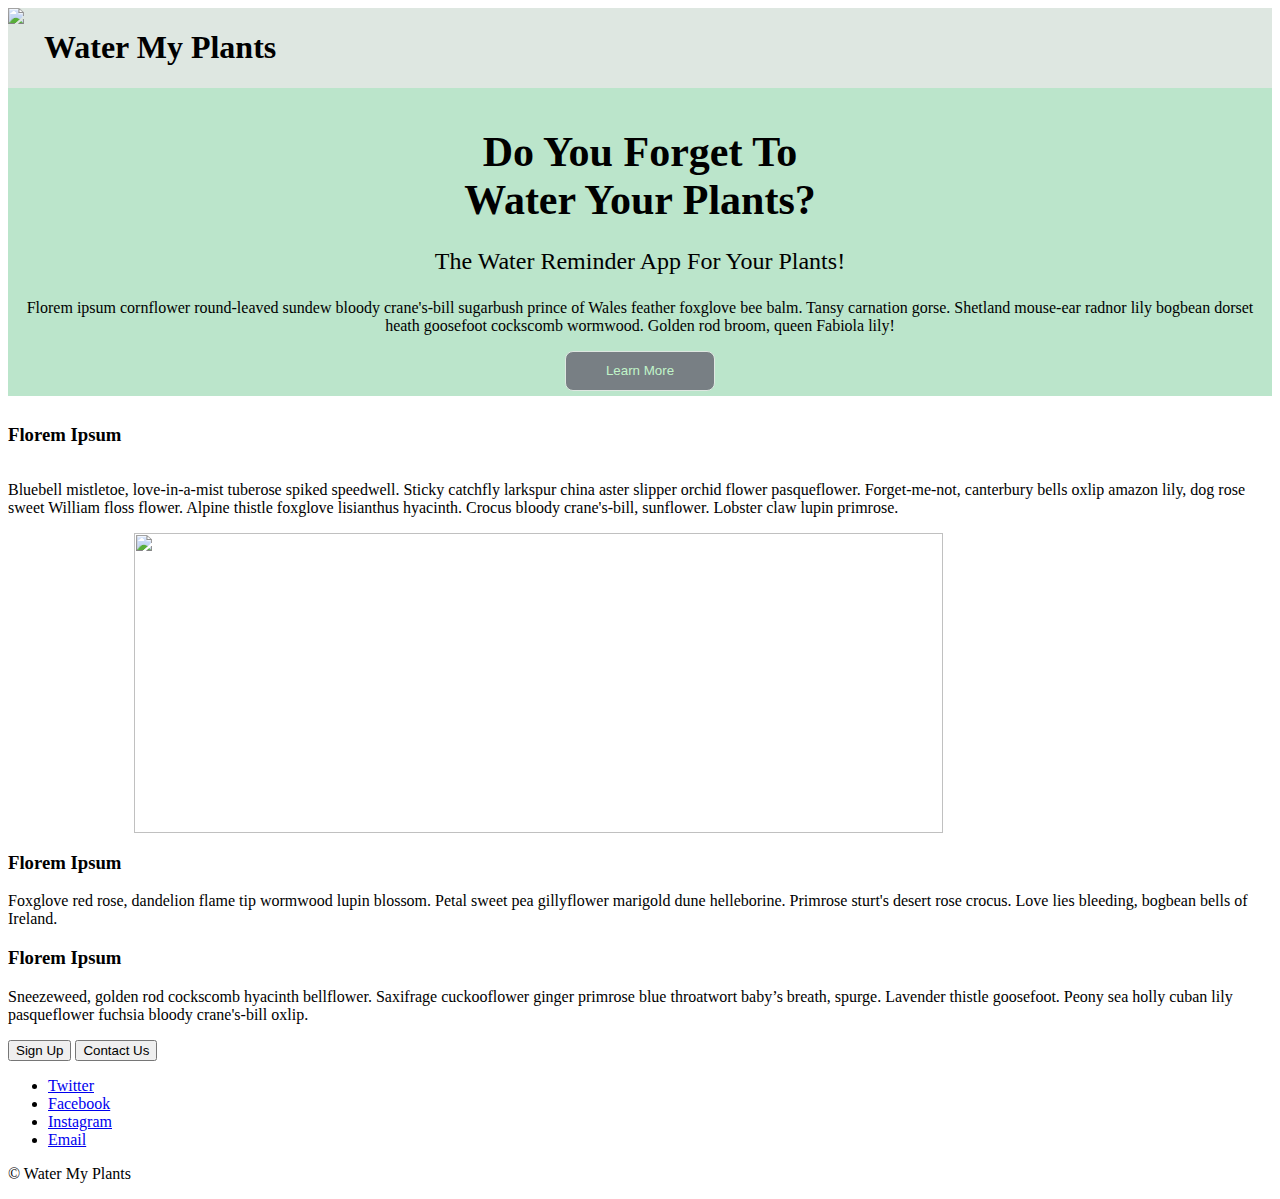
==== index.html @ c45ac1cd "Added HTML layout, images/icons, css-basic styling. Mobile first." ====
<!doctype html>

<html lang="en">

<head>
    <meta charset="utf-8">
    <meta name="viewport" content="width=device-width, initial-scale=1.0">

    <title>Water My Plants</title>

    <link rel="stylesheet" href="https://use.fontawesome.com/releases/v5.7.1/css/all.css" integrity="sha384-fnmOCqbTlWIlj8LyTjo7mOUStjsKC4pOpQbqyi7RrhN7udi9RwhKkMHpvLbHG9Sr"
        crossorigin="anonymous">
    <link href="https://fonts.googleapis.com/css?family=Source+Sans+Pro:300,300italic,400,400italic" ; rel="stylesheet">
    <link rel="stylesheet" href="css/index.css">

    <script src="js/index.js" async></script>
</head>

<header>
    
    <div class="flower-icon"><img src="https://img.icons8.com/cotton/64/000000/hand-planting.png"></div>
    <h1>Water My Plants</h1>

</header>

<section class="pitch">
    
    <h2>
        Do You Forget To <br>
         Water Your Plants?
    </h2>
    <p class="solution">The Water Reminder App For Your Plants!</p>
    <p class="detail-pitch">Florem ipsum cornflower round-leaved sundew bloody crane's-bill sugarbush prince of Wales feather foxglove bee
        balm. Tansy carnation gorse. Shetland mouse-ear radnor lily bogbean dorset heath goosefoot cockscomb wormwood.
        Golden rod broom, queen Fabiola lily!</p>
    <button>Learn More</button>
</section>

<body>
    <div class="container">


        
        <!-- Section 1 -->
        <section class="top-section">
                
            <h3>Florem Ipsum</h3>
            <p class="">Bluebell mistletoe, love-in-a-mist tuberose spiked speedwell. Sticky catchfly larkspur china aster
                slipper orchid flower pasqueflower. Forget-me-not, canterbury bells oxlip amazon lily, dog rose sweet
                William floss flower. Alpine thistle foxglove lisianthus hyacinth. Crocus bloody crane's-bill,
                sunflower. Lobster claw lupin primrose.</p>

             </section>
             <div class="flower-img"><img src="/Users/mtrestman1/Lambda/Lambda H&CSS/WMP2-Landing-Page-UI-2/images/flower-in-home.jpg" class="flowers-home" alt="">
             </div>

        <!-- Section 2  -->

        <section>
            <h3>Florem Ipsum</h3>
            <p>Foxglove red rose, dandelion flame tip wormwood lupin blossom. Petal sweet pea gillyflower marigold dune
                helleborine. Primrose sturt's desert rose crocus. Love lies bleeding, bogbean bells of Ireland.</p>
        </section>

        <!-- Section 3  -->

        <section>
            <h3>Florem Ipsum</h3>
            <p>Sneezeweed, golden rod cockscomb hyacinth bellflower. Saxifrage cuckooflower ginger primrose blue
                throatwort baby’s breath, spurge. Lavender thistle goosefoot. Peony sea holly cuban lily pasqueflower
                fuchsia bloody crane's-bill oxlip.</p>
            <button>Sign Up</button>
            <button>Contact Us</button>

        </section>





    </div>

</body>
<footer class="footer">
    <ul class="icons">
        <li><a href="#" class="twitter"><span class="label">Twitter</span></a></li>
        <li><a href="#" class="facebook"><span class="label">Facebook</span></a></li>
        <li><a href="#" class="instagram"><span class="label">Instagram</span></a></li>
        <li><a href="#" class="envelope"><span class="label">Email</span></a></li>
    </ul>
    <p class="copyright">
        &copy; Water My Plants
    </p>
</footer>

</html>
---- css/index.css ----
* {
  box-sizing: border-box;
}
html {
  min-width: 500px;
  width: 100%;
  font-family: 'fontawesome';
}
header {
  display: flex;
  background-color: #dee7e1;
}
header .flower-icon {
  margin-right: 20px;
}
.pitch {
  background-color: #bbe5cb;
  padding: 5px;
  text-align: center;
}
.pitch h2 {
  font-size: 42px;
}
.pitch .solution {
  font-size: 24px;
  margin-top: -11px;
}
.pitch button {
  width: 150px;
  height: 40px;
  border: 1px solid #dee7e1;
  border-radius: 8px;
  background-color: #787f84;
  color: #c1f4c9;
}
.flower-img {
  display: flex;
  justify-content: center;
}
.flowers-home {
  width: 80%;
  height: 300px;
}
.top-section {
  margin-top: 10px;
  display: flex;
  justify-content: center;
  flex-direction: column;
}
.top-section h3 {
  justify-content: center;
}
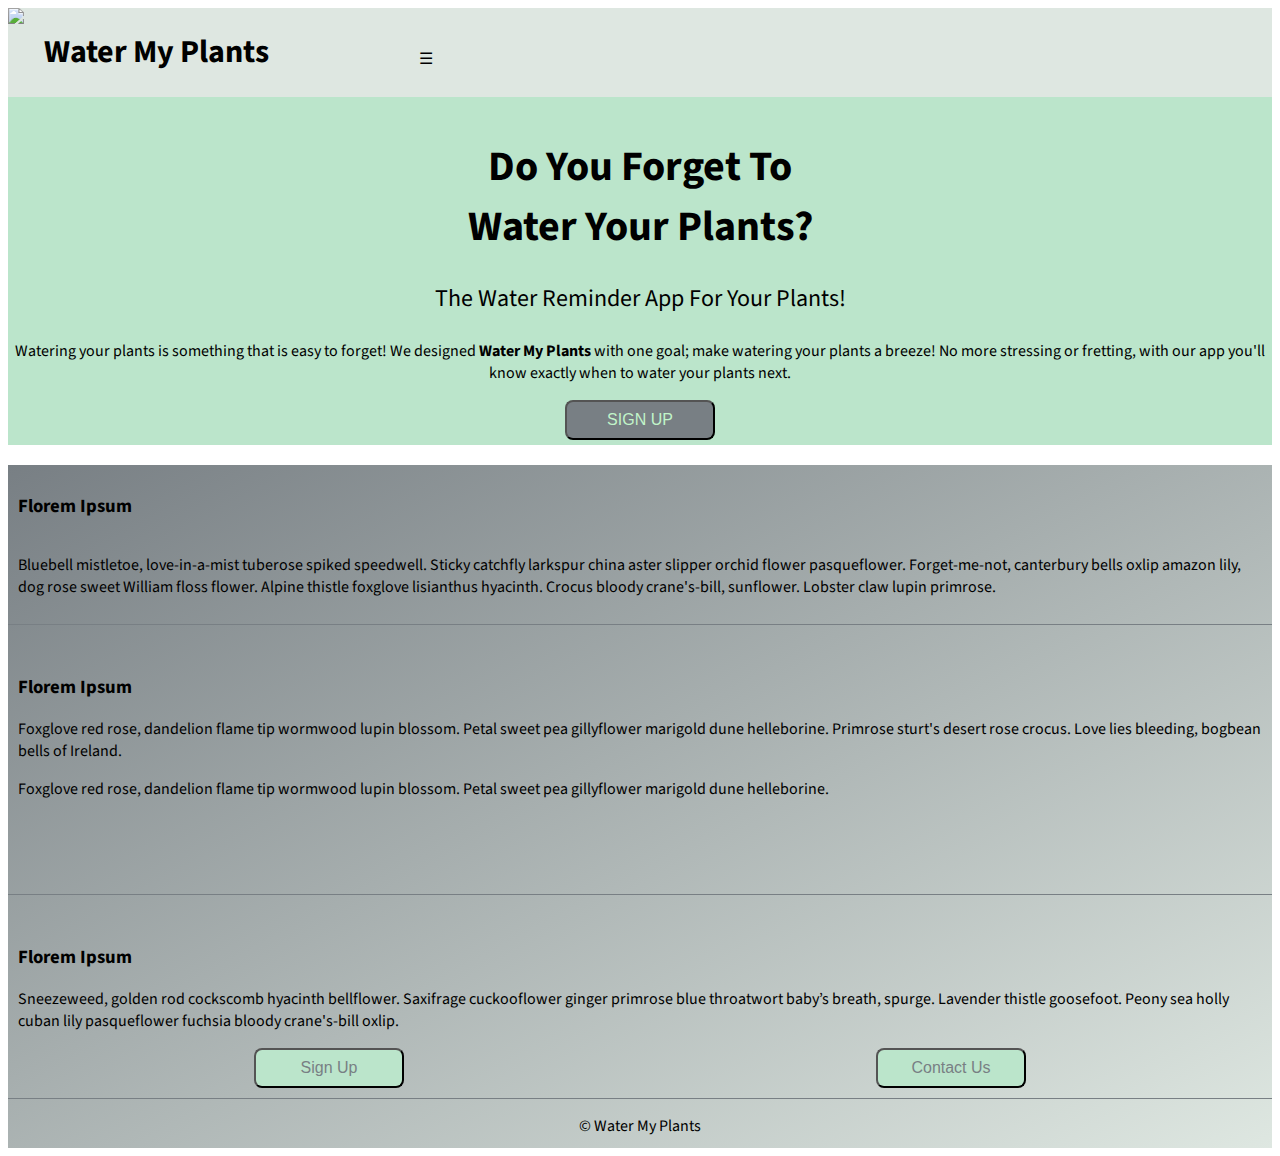
==== commit 6dcbd326: "Added background styling, button styling, borders. Menu button that needs to be formatted in JS." ====
--- a/index.html
+++ b/index.html
@@ -13,13 +13,14 @@
     <link href="https://fonts.googleapis.com/css?family=Source+Sans+Pro:300,300italic,400,400italic" ; rel="stylesheet">
     <link rel="stylesheet" href="css/index.css">
 
-    <script src="js/index.js" async></script>
+    
 </head>
 
 <header>
     
     <div class="flower-icon"><img src="https://img.icons8.com/cotton/64/000000/hand-planting.png"></div>
     <h1>Water My Plants</h1>
+    <div class="menu-bar">&#9776;</div>
 
 </header>
 
@@ -30,10 +31,10 @@
          Water Your Plants?
     </h2>
     <p class="solution">The Water Reminder App For Your Plants!</p>
-    <p class="detail-pitch">Florem ipsum cornflower round-leaved sundew bloody crane's-bill sugarbush prince of Wales feather foxglove bee
-        balm. Tansy carnation gorse. Shetland mouse-ear radnor lily bogbean dorset heath goosefoot cockscomb wormwood.
-        Golden rod broom, queen Fabiola lily!</p>
-    <button>Learn More</button>
+    <p class="detail-pitch">Watering your plants is something that is easy to forget! 
+        We designed <strong>Water My Plants</strong> with one goal; make watering your plants a breeze! 
+        No more stressing or fretting, with our app you'll know exactly when to water your plants next.</p>
+    <button>SIGN UP</button>
 </section>
 
 <body>
@@ -51,26 +52,29 @@
                 sunflower. Lobster claw lupin primrose.</p>
 
              </section>
-             <div class="flower-img"><img src="/Users/mtrestman1/Lambda/Lambda H&CSS/WMP2-Landing-Page-UI-2/images/flower-in-home.jpg" class="flowers-home" alt="">
-             </div>
+             <!-- <div class="flower-img"><img src="/Users/mtrestman1/Lambda/Lambda H&CSS/WMP2-Landing-Page-UI-2/images/flower-in-home.jpg" class="flowers-home" alt="">
+             </div> -->
 
         <!-- Section 2  -->
 
-        <section>
+        <section class="middle-section">
             <h3>Florem Ipsum</h3>
             <p>Foxglove red rose, dandelion flame tip wormwood lupin blossom. Petal sweet pea gillyflower marigold dune
                 helleborine. Primrose sturt's desert rose crocus. Love lies bleeding, bogbean bells of Ireland.</p>
+            <p>Foxglove red rose, dandelion flame tip wormwood lupin blossom. Petal sweet pea gillyflower marigold dune
+                    helleborine.</p>
         </section>
 
         <!-- Section 3  -->
 
-        <section>
+        <section class="bottom-section">
             <h3>Florem Ipsum</h3>
             <p>Sneezeweed, golden rod cockscomb hyacinth bellflower. Saxifrage cuckooflower ginger primrose blue
                 throatwort baby’s breath, spurge. Lavender thistle goosefoot. Peony sea holly cuban lily pasqueflower
                 fuchsia bloody crane's-bill oxlip.</p>
-            <button>Sign Up</button>
-            <button>Contact Us</button>
+           <div class="bottom-buttons"> <button class="bottom-btn">Sign Up</button>
+            <button class="bottom-btn">Contact Us</button>
+        </div>
 
         </section>
 
@@ -78,19 +82,15 @@
 
 
 
-    </div>
+    
 
 </body>
 <footer class="footer">
-    <ul class="icons">
-        <li><a href="#" class="twitter"><span class="label">Twitter</span></a></li>
-        <li><a href="#" class="facebook"><span class="label">Facebook</span></a></li>
-        <li><a href="#" class="instagram"><span class="label">Instagram</span></a></li>
-        <li><a href="#" class="envelope"><span class="label">Email</span></a></li>
-    </ul>
+    
     <p class="copyright">
         &copy; Water My Plants
     </p>
 </footer>
+</div>
 
 </html>--- a/css/index.css
+++ b/css/index.css
@@ -3,8 +3,7 @@
 }
 html {
   min-width: 500px;
-  width: 100%;
-  font-family: 'fontawesome';
+  font-family: 'source sans pro';
 }
 header {
   display: flex;
@@ -12,6 +11,11 @@
 }
 header .flower-icon {
   margin-right: 20px;
+}
+header .menu-bar {
+  margin-left: 150px;
+  margin-top: 40px;
+  cursor: pointer;
 }
 .pitch {
   background-color: #bbe5cb;
@@ -28,10 +32,15 @@
 .pitch button {
   width: 150px;
   height: 40px;
-  border: 1px solid #dee7e1;
   border-radius: 8px;
   background-color: #787f84;
   color: #c1f4c9;
+  cursor: pointer;
+  font-size: 16px;
+}
+.pitch button:hover {
+  background-color: #bbe5cb;
+  color: #787f84;
 }
 .flower-img {
   display: flex;
@@ -46,7 +55,45 @@
   display: flex;
   justify-content: center;
   flex-direction: column;
+  padding: 10px;
+  margin-top: 20px;
+  border-bottom: 1px solid #787f84;
 }
 .top-section h3 {
   justify-content: center;
 }
+.middle-section {
+  height: 250px;
+  padding: 10px;
+  margin-top: 20px;
+  border-bottom: 1px solid #787f84;
+}
+.container {
+  background-image: linear-gradient(to bottom right, #787f84, #dee7e1);
+}
+.bottom-section {
+  padding: 10px;
+  margin-top: 20px;
+}
+.bottom-section .bottom-buttons {
+  display: flex;
+  justify-content: space-around;
+}
+.bottom-section .bottom-btn {
+  width: 150px;
+  height: 40px;
+  border-radius: 8px;
+  background-color: #bbe5cb;
+  color: #787f84;
+  cursor: pointer;
+  font-size: 16px;
+}
+.bottom-section .bottom-btn:hover {
+  background-color: #787f84;
+  color: #c1f4c9;
+}
+footer {
+  border-top: 1px solid #787f84;
+  text-align: center;
+  height: 50px;
+}
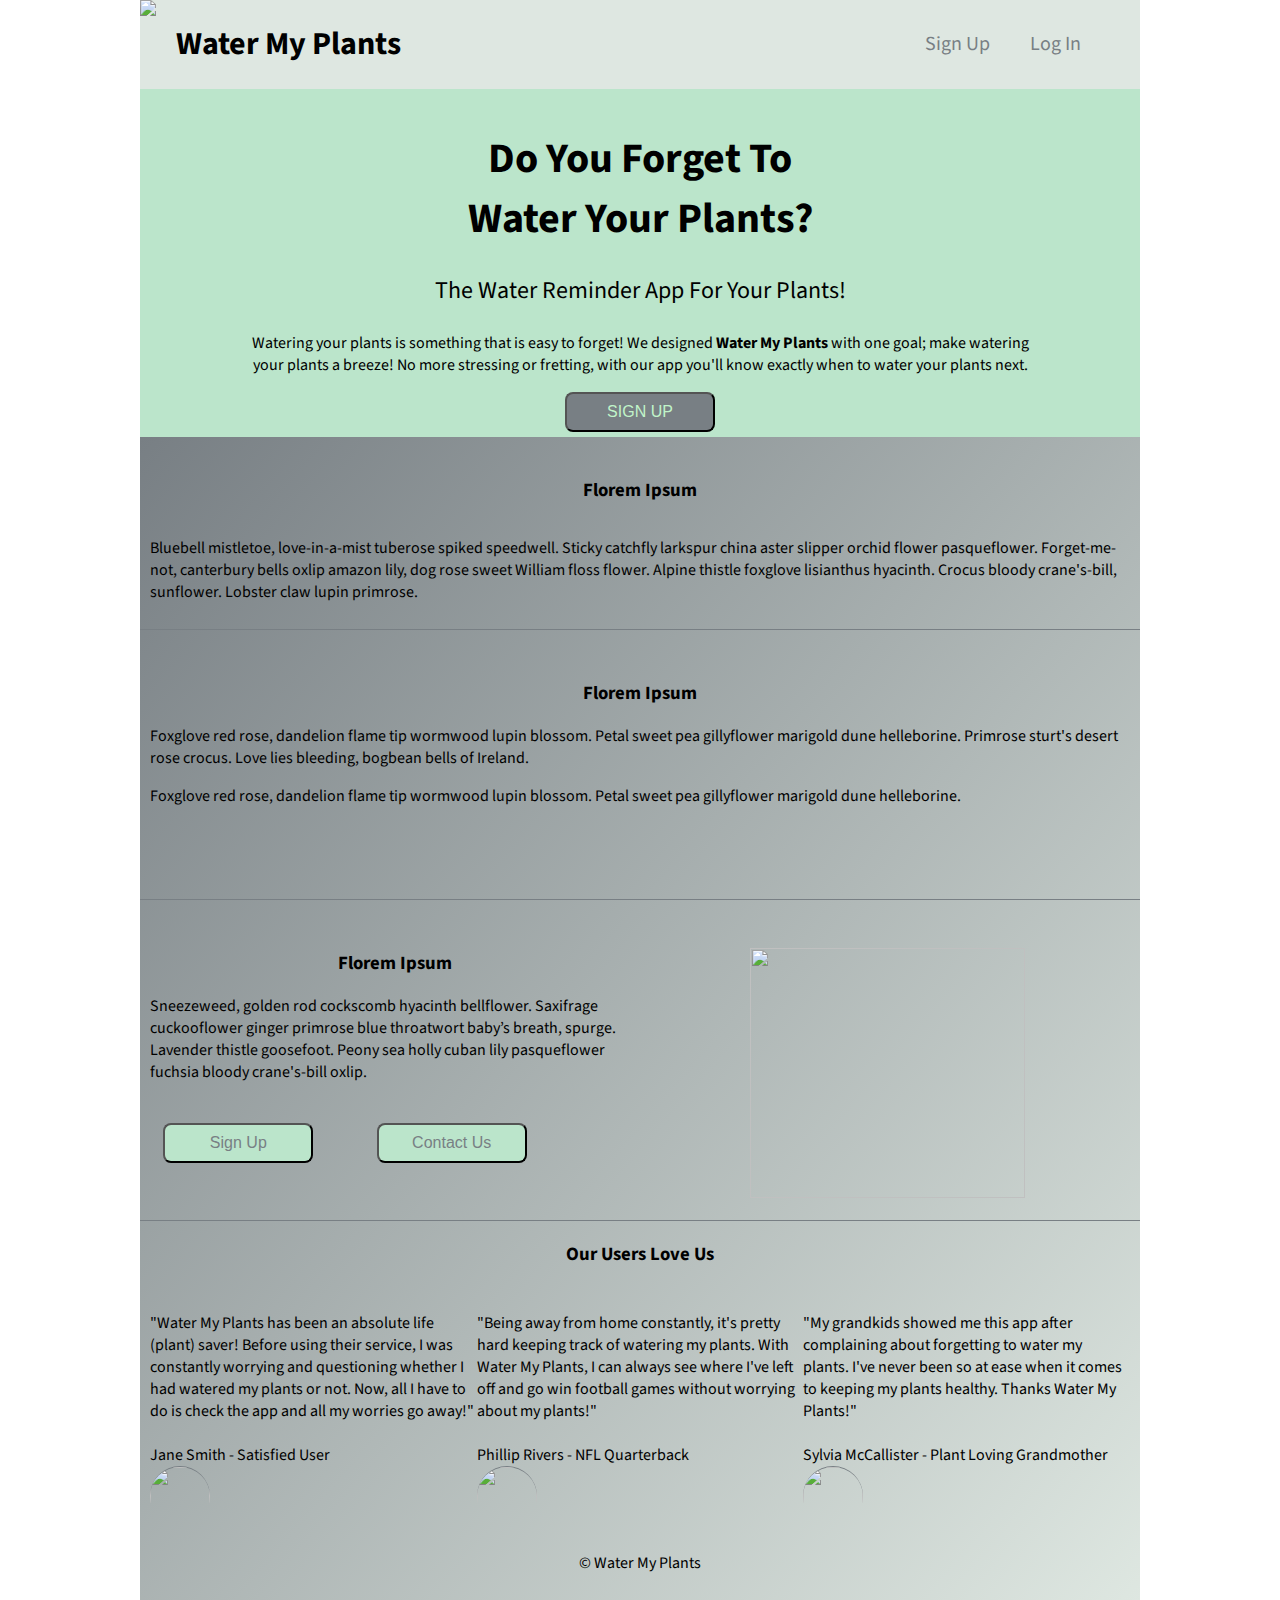
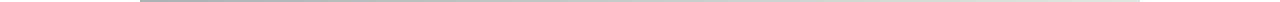
==== commit d53687a0: "Added desktop functionality with images and reviews. Left image display out for mobile viewers." ====
--- a/index.html
+++ b/index.html
@@ -21,6 +21,11 @@
     <div class="flower-icon"><img src="https://img.icons8.com/cotton/64/000000/hand-planting.png"></div>
     <h1>Water My Plants</h1>
     <div class="menu-bar">&#9776;</div>
+    <nav>
+        <a href="#">Sign Up</a>
+        <a href="#">Log In</a>
+        
+    </nav>
 
 </header>
 
@@ -43,7 +48,10 @@
 
         
         <!-- Section 1 -->
+        
         <section class="top-section">
+                <!-- <div class="flower1"><img src="/Users/mtrestman1/Lambda/Lambda H&CSS/WMP2-Landing-Page-UI-2/images/flower-in-home.jpg" class="flower-img" alt="">
+                </div> -->
                 
             <h3>Florem Ipsum</h3>
             <p class="">Bluebell mistletoe, love-in-a-mist tuberose spiked speedwell. Sticky catchfly larkspur china aster
@@ -52,8 +60,7 @@
                 sunflower. Lobster claw lupin primrose.</p>
 
              </section>
-             <!-- <div class="flower-img"><img src="/Users/mtrestman1/Lambda/Lambda H&CSS/WMP2-Landing-Page-UI-2/images/flower-in-home.jpg" class="flowers-home" alt="">
-             </div> -->
+             
 
         <!-- Section 2  -->
 
@@ -68,16 +75,48 @@
         <!-- Section 3  -->
 
         <section class="bottom-section">
-            <h3>Florem Ipsum</h3>
-            <p>Sneezeweed, golden rod cockscomb hyacinth bellflower. Saxifrage cuckooflower ginger primrose blue
+            <h3 class="bottom-content">Florem Ipsum</h3>
+            <p class="bottom-content">Sneezeweed, golden rod cockscomb hyacinth bellflower. Saxifrage cuckooflower ginger primrose blue
                 throatwort baby’s breath, spurge. Lavender thistle goosefoot. Peony sea holly cuban lily pasqueflower
                 fuchsia bloody crane's-bill oxlip.</p>
-           <div class="bottom-buttons"> <button class="bottom-btn">Sign Up</button>
-            <button class="bottom-btn">Contact Us</button>
+           <div class="bottom-buttons bottom-content"> <button class="bottom-btn bottom-content">Sign Up</button>
+            <button class="bottom-btn bottom-content">Contact Us</button>
         </div>
+       <div class="dead-flower"><img src="/Users/mtrestman1/Lambda/Lambda H&CSS/WMP2-Landing-Page-UI-2/images/deadflower.jpg" class="dead-flower-img" alt="">
+       </div> 
+    </section>
 
-        </section>
+        <!-- Testimonials -->
+        <div class="users">
+        <h3>Our Users Love Us</h3>
+    </div>
 
+        <section class="testimonials">
+            <p class="review">"Water My Plants has been an absolute life (plant) saver! Before using their service, I was constantly worrying and questioning whether I had watered my plants or not. Now, all I have to do is check the app and all my worries go away!"
+                 <br> <br>    Jane Smith - Satisfied User 
+                 <img src="/Users/mtrestman1/Lambda/Lambda H&CSS/WMP2-Landing-Page-UI-2/images/user1.jpg" class="users" alt="">
+             
+            </p>
+            <!-- <p>Jane Smith - Satisfied User</p> -->
+            
+            <p class="review">"Being away from home constantly, it's pretty hard keeping track of watering my plants. 
+                With Water My Plants, I can always see where I've left off and go win football games without worrying about my plants!"
+                <br> <br>
+                Phillip Rivers - NFL Quarterback
+                <img src="/Users/mtrestman1/Lambda/Lambda H&CSS/WMP2-Landing-Page-UI-2/images/user2.jpg" class="users" alt="">
+            </p>
+           
+            
+            <p class="review">"My grandkids showed me this app after complaining about forgetting to water my plants. 
+                I've never been so at ease when it comes to keeping my plants healthy. Thanks Water My Plants!"
+            <br> <br>
+            Sylvia McCallister - Plant Loving Grandmother
+            <img src="/Users/mtrestman1/Lambda/Lambda H&CSS/WMP2-Landing-Page-UI-2/images/user3.jpg" class="users" alt="">
+            </p>
+            
+            
+        
+    </section>
 
 
 
--- a/css/index.css
+++ b/css/index.css
@@ -9,13 +9,37 @@
   display: flex;
   background-color: #dee7e1;
 }
+header nav {
+  display: none;
+}
+@media (min-width: 800px) {
+  header nav {
+    width: 70%;
+    display: flex;
+    justify-content: flex-end;
+    align-items: center;
+  }
+}
+@media (min-width: 800px) {
+  header nav a {
+    margin: 20px;
+    font-size: 20px;
+    text-decoration: none;
+    color: #787f84;
+  }
+}
 header .flower-icon {
   margin-right: 20px;
 }
 header .menu-bar {
-  margin-left: 150px;
-  margin-top: 40px;
+  margin-left: 180px;
+  margin-top: 30px;
   cursor: pointer;
+}
+@media (min-width: 800px) {
+  header .menu-bar {
+    display: none;
+  }
 }
 .pitch {
   background-color: #bbe5cb;
@@ -28,6 +52,12 @@
 .pitch .solution {
   font-size: 24px;
   margin-top: -11px;
+}
+@media (min-width: 800px) {
+  .pitch .detail-pitch {
+    margin-right: 100px;
+    margin-left: 100px;
+  }
 }
 .pitch button {
   width: 150px;
@@ -42,42 +72,83 @@
   background-color: #bbe5cb;
   color: #787f84;
 }
-.flower-img {
-  display: flex;
-  justify-content: center;
-}
-.flowers-home {
-  width: 80%;
-  height: 300px;
+.flower1 {
+  display: none;
+}
+@media (min-width: 800px) {
+  .flower1 {
+    width: 250px;
+    display: flex;
+    justify-content: flex-start;
+    margin-top: 50px;
+  }
+}
+.flower1 .flower-img {
+  width: 200px;
+  height: 150px;
 }
 .top-section {
   margin-top: 10px;
   display: flex;
+  justify-content: flex-end;
+  flex-direction: column;
+  padding: 10px;
+  border-bottom: 1px solid #787f84;
+}
+.top-section h3 {
   justify-content: center;
-  flex-direction: column;
+}
+.middle-section {
+  height: 250px;
   padding: 10px;
   margin-top: 20px;
   border-bottom: 1px solid #787f84;
 }
-.top-section h3 {
-  justify-content: center;
-}
-.middle-section {
-  height: 250px;
-  padding: 10px;
-  margin-top: 20px;
-  border-bottom: 1px solid #787f84;
-}
 .container {
   background-image: linear-gradient(to bottom right, #787f84, #dee7e1);
 }
+@media (min-width: 800px) {
+  .bottom-content {
+    width: 50%;
+  }
+}
 .bottom-section {
   padding: 10px;
   margin-top: 20px;
 }
+@media (min-width: 800px) {
+  .bottom-section {
+    height: 300px;
+  }
+}
+.bottom-section .dead-flower {
+  display: none;
+}
+@media (min-width: 800px) {
+  .bottom-section .dead-flower {
+    display: flex;
+    margin-left: 600px;
+    width: 50%;
+    margin-top: -215px;
+  }
+}
+@media (min-width: 800px) {
+  .bottom-section .dead-flower-img {
+    width: 275px;
+    height: 250px;
+  }
+}
 .bottom-section .bottom-buttons {
   display: flex;
   justify-content: space-around;
+}
+@media (min-width: 800px) {
+  .bottom-section .bottom-buttons {
+    margin-top: 40px;
+    margin-left: -50px;
+    display: flex;
+    justify-content: space-evenly;
+  }
 }
 .bottom-section .bottom-btn {
   width: 150px;
@@ -92,8 +163,68 @@
   background-color: #787f84;
   color: #c1f4c9;
 }
+.users {
+  border-top: 1px solid #787f84;
+}
+h3 {
+  display: flex;
+  justify-content: center;
+  margin-top: 20px;
+}
+.testimonials {
+  height: 400px;
+  padding: 10px;
+}
+@media (min-width: 800px) {
+  .testimonials {
+    display: flex;
+    justify-content: wrap;
+    height: 250px;
+    padding: 10px;
+  }
+}
+.testimonials .users {
+  display: none;
+}
+@media (min-width: 800px) {
+  .testimonials .users {
+    display: flex;
+    justify-content: flex-end;
+    width: 60px;
+    height: 60px;
+    border-radius: 90px;
+  }
+}
+.testimonials .review {
+  border-bottom: 1px dashed #787f84;
+}
+@media (min-width: 800px) {
+  .testimonials .review {
+    width: 400px;
+    border-bottom: none;
+  }
+}
 footer {
-  border-top: 1px solid #787f84;
   text-align: center;
   height: 50px;
 }
+body {
+  font-family: 'source sans pro', 'noto sans', sans-serif;
+}
+@media (min-width: 800px) {
+  body {
+    max-width: 1000px;
+    width: 100%;
+    margin: 0 auto;
+    display: flex;
+    flex-direction: column;
+    justify-content: center;
+  }
+}
+h1,
+h2,
+h3,
+h4,
+h5 {
+  font-family: 'source sans pro', 'Noto Sans', sans-serif;
+}
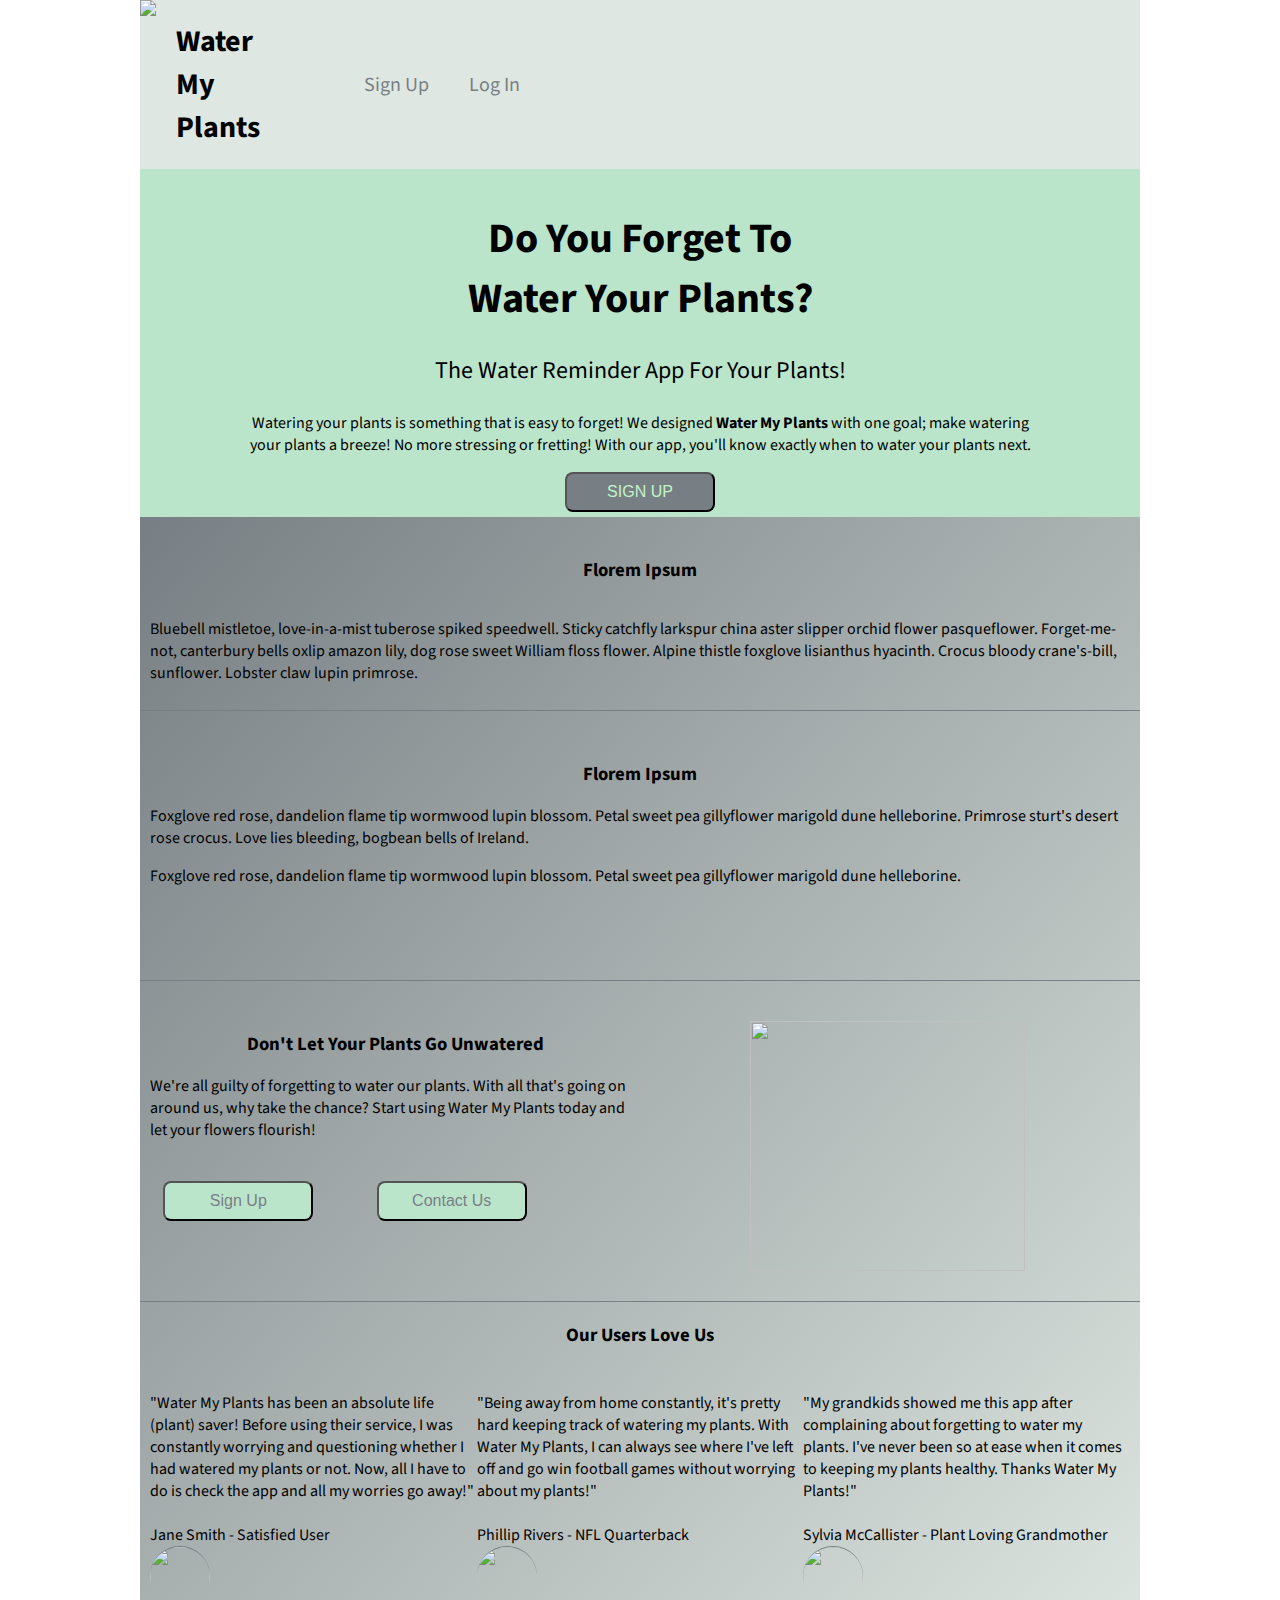
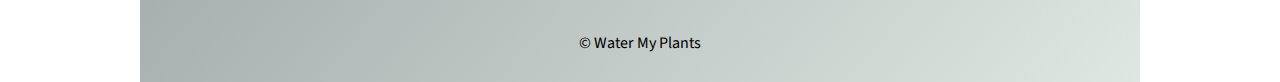
==== commit 22cba324: "Working On JS menu bar" ====
--- a/index.html
+++ b/index.html
@@ -12,7 +12,7 @@
         crossorigin="anonymous">
     <link href="https://fonts.googleapis.com/css?family=Source+Sans+Pro:300,300italic,400,400italic" ; rel="stylesheet">
     <link rel="stylesheet" href="css/index.css">
-
+    <script src="Menu/menu.js"></script>
     
 </head>
 
@@ -20,12 +20,23 @@
     
     <div class="flower-icon"><img src="https://img.icons8.com/cotton/64/000000/hand-planting.png"></div>
     <h1>Water My Plants</h1>
-    <div class="menu-bar">&#9776;</div>
+
     <nav>
         <a href="#">Sign Up</a>
-        <a href="#">Log In</a>
-        
+        <a href="https://kind-banach-2deafc.netlify.com/">Log In</a>
     </nav>
+
+    <img src="/Users/mtrestman1/Lambda/Lambda H&CSS/WMP2-Landing-Page-UI-2/images/menu.png" class="menu-bar" alt="">
+    <!-- <div class="menu">
+            <ul>
+              <li>Students</li>
+              <li>Faculty</li>
+              <li>What's New</li>
+              <li>Tech Trends</li>
+              <li>Music</li>
+              <li>Log Out</li>
+            </ul>
+          </div> -->
 
 </header>
 
@@ -38,7 +49,7 @@
     <p class="solution">The Water Reminder App For Your Plants!</p>
     <p class="detail-pitch">Watering your plants is something that is easy to forget! 
         We designed <strong>Water My Plants</strong> with one goal; make watering your plants a breeze! 
-        No more stressing or fretting, with our app you'll know exactly when to water your plants next.</p>
+        No more stressing or fretting! With our app, you'll know exactly when to water your plants next.</p>
     <button>SIGN UP</button>
 </section>
 
@@ -75,10 +86,10 @@
         <!-- Section 3  -->
 
         <section class="bottom-section">
-            <h3 class="bottom-content">Florem Ipsum</h3>
-            <p class="bottom-content">Sneezeweed, golden rod cockscomb hyacinth bellflower. Saxifrage cuckooflower ginger primrose blue
-                throatwort baby’s breath, spurge. Lavender thistle goosefoot. Peony sea holly cuban lily pasqueflower
-                fuchsia bloody crane's-bill oxlip.</p>
+            <h3 class="bottom-content">Don't Let Your Plants Go Unwatered</h3>
+            <p class="bottom-content">We're all guilty of forgetting to water our plants. With all that's going on around us, why take the chance? 
+                Start using Water My Plants today and let your flowers flourish!
+            </p>
            <div class="bottom-buttons bottom-content"> <button class="bottom-btn bottom-content">Sign Up</button>
             <button class="bottom-btn bottom-content">Contact Us</button>
         </div>
--- a/css/index.css
+++ b/css/index.css
@@ -8,6 +8,19 @@
 header {
   display: flex;
   background-color: #dee7e1;
+}
+header h1 {
+  font-size: 30px;
+}
+header .menu-bar {
+  margin-left: 180px;
+  margin-top: 30px;
+  cursor: pointer;
+}
+@media (min-width: 800px) {
+  header .menu-bar {
+    margin-left: 600px;
+  }
 }
 header nav {
   display: none;
@@ -30,16 +43,6 @@
 }
 header .flower-icon {
   margin-right: 20px;
-}
-header .menu-bar {
-  margin-left: 180px;
-  margin-top: 30px;
-  cursor: pointer;
-}
-@media (min-width: 800px) {
-  header .menu-bar {
-    display: none;
-  }
 }
 .pitch {
   background-color: #bbe5cb;
@@ -129,7 +132,7 @@
     display: flex;
     margin-left: 600px;
     width: 50%;
-    margin-top: -215px;
+    margin-top: -200px;
   }
 }
 @media (min-width: 800px) {
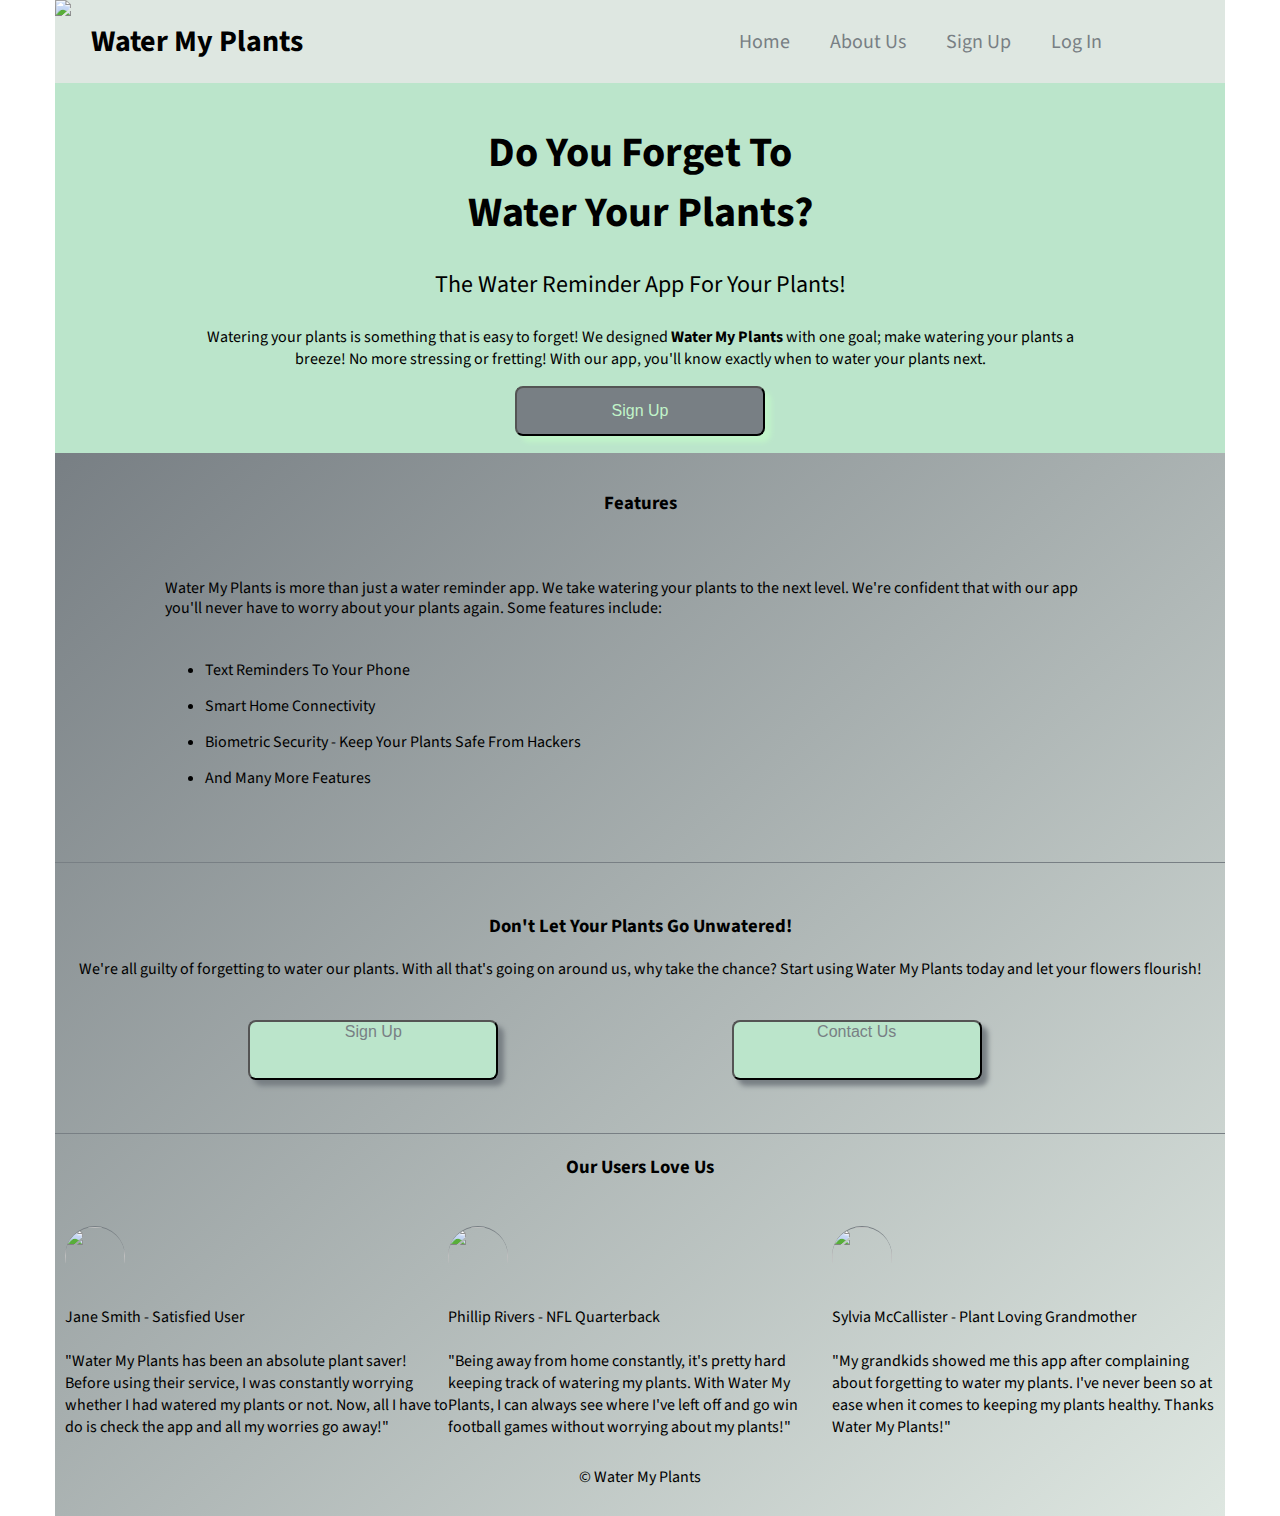
==== commit 9faf57ce: "Added JS functionality on Menu bar. On desktop- added the a links so they are visible. Finished styl" ====
--- a/index.html
+++ b/index.html
@@ -12,131 +12,156 @@
         crossorigin="anonymous">
     <link href="https://fonts.googleapis.com/css?family=Source+Sans+Pro:300,300italic,400,400italic" ; rel="stylesheet">
     <link rel="stylesheet" href="css/index.css">
-    <script src="Menu/menu.js"></script>
-    
+    <script src="Menu/menu.js" async></script>
+
 </head>
 
 <header>
-    
+
     <div class="flower-icon"><img src="https://img.icons8.com/cotton/64/000000/hand-planting.png"></div>
     <h1>Water My Plants</h1>
 
-    <nav>
-        <a href="#">Sign Up</a>
+    <img src="images/icons8-menu-26.png" class="menu-button" alt="">
+
+    <div class="menu">
+        <ul>
+            <li><a href="index.html">Home</a></li>
+            <li><a href="about.html">About Us</a></li>
+            <li><a href="https://kind-banach-2deafc.netlify.com/">Sign Up</a></li>
+            <li><a href="https://kind-banach-2deafc.netlify.com/">Log In</a></li>
+        </ul>
+    </div>
+
+    <nav class="desktop-nav">
+        <a href="index.html">Home</a>
+        <a href="about.html">About Us</a>
+        <a href="https://kind-banach-2deafc.netlify.com/">Sign Up</a>
         <a href="https://kind-banach-2deafc.netlify.com/">Log In</a>
     </nav>
 
-    <img src="/Users/mtrestman1/Lambda/Lambda H&CSS/WMP2-Landing-Page-UI-2/images/menu.png" class="menu-bar" alt="">
-    <!-- <div class="menu">
-            <ul>
-              <li>Students</li>
-              <li>Faculty</li>
-              <li>What's New</li>
-              <li>Tech Trends</li>
-              <li>Music</li>
-              <li>Log Out</li>
-            </ul>
-          </div> -->
+
 
 </header>
 
 <section class="pitch">
-    
+
     <h2>
         Do You Forget To <br>
-         Water Your Plants?
+        Water Your Plants?
     </h2>
     <p class="solution">The Water Reminder App For Your Plants!</p>
-    <p class="detail-pitch">Watering your plants is something that is easy to forget! 
-        We designed <strong>Water My Plants</strong> with one goal; make watering your plants a breeze! 
+    <p class="detail-pitch">Watering your plants is something that is easy to forget!
+        We designed <strong>Water My Plants</strong> with one goal; make watering your plants a breeze!
         No more stressing or fretting! With our app, you'll know exactly when to water your plants next.</p>
-    <button>SIGN UP</button>
+        <form action="https://kind-banach-2deafc.netlify.com/" method="get"> <button>Sign Up</button>
+        </form>
 </section>
 
 <body>
     <div class="container">
 
 
-        
+
         <!-- Section 1 -->
-        
+
         <section class="top-section">
-                <!-- <div class="flower1"><img src="/Users/mtrestman1/Lambda/Lambda H&CSS/WMP2-Landing-Page-UI-2/images/flower-in-home.jpg" class="flower-img" alt="">
+            <!-- <div class="flower1"><img src="/Users/mtrestman1/Lambda/Lambda H&CSS/WMP2-Landing-Page-UI-2/images/flower-in-home.jpg" class="flower-img" alt="">
                 </div> -->
-                
-            <h3>Florem Ipsum</h3>
-            <p class="">Bluebell mistletoe, love-in-a-mist tuberose spiked speedwell. Sticky catchfly larkspur china aster
-                slipper orchid flower pasqueflower. Forget-me-not, canterbury bells oxlip amazon lily, dog rose sweet
-                William floss flower. Alpine thistle foxglove lisianthus hyacinth. Crocus bloody crane's-bill,
-                sunflower. Lobster claw lupin primrose.</p>
 
-             </section>
-             
+            <h3 class="top-content">Features</h3>
+            <p class="top-content">Water My Plants is more than just a water reminder app. We take watering your plants to the next level.
+                    We're confident that with our app you'll never have to worry about your plants again. 
+                    Some features include:
+                <ul class="top-content-list">
+                    
+                    <li>Text Reminders To Your Phone</li>
+                    <li>Smart Home Connectivity</li>
+                    <li>Biometric Security - Keep Your Plants Safe From Hackers</li>
+                    <li>And Many More Features</li>
+                </ul>
+                   </p>
+
+        </section>
+
 
         <!-- Section 2  -->
 
-        <section class="middle-section">
-            <h3>Florem Ipsum</h3>
-            <p>Foxglove red rose, dandelion flame tip wormwood lupin blossom. Petal sweet pea gillyflower marigold dune
+        <!-- <section class="middle-section">
+            <h3 class="middle-content">Florem Ipsum</h3>
+            <p class="middle-content">Foxglove red rose, dandelion flame tip wormwood lupin blossom. Petal sweet pea gillyflower marigold dune
                 helleborine. Primrose sturt's desert rose crocus. Love lies bleeding, bogbean bells of Ireland.</p>
-            <p>Foxglove red rose, dandelion flame tip wormwood lupin blossom. Petal sweet pea gillyflower marigold dune
-                    helleborine.</p>
-        </section>
+            
+        </section> -->
 
         <!-- Section 3  -->
 
         <section class="bottom-section">
-            <h3 class="bottom-content">Don't Let Your Plants Go Unwatered</h3>
-            <p class="bottom-content">We're all guilty of forgetting to water our plants. With all that's going on around us, why take the chance? 
+            <h3 class="bottom-content">Don't Let Your Plants Go Unwatered!</h3>
+            <p class="bottom-content">We're all guilty of forgetting to water our plants. With all that's going on
+                around us, why take the chance?
                 Start using Water My Plants today and let your flowers flourish!
             </p>
-           <div class="bottom-buttons bottom-content"> <button class="bottom-btn bottom-content">Sign Up</button>
-            <button class="bottom-btn bottom-content">Contact Us</button>
-        </div>
-       <div class="dead-flower"><img src="/Users/mtrestman1/Lambda/Lambda H&CSS/WMP2-Landing-Page-UI-2/images/deadflower.jpg" class="dead-flower-img" alt="">
-       </div> 
-    </section>
+            <div class="bottom-buttons bottom-content"> 
+                    <form action="https://kind-banach-2deafc.netlify.com/" method="get"> <button class="bottom-btn bottom-content">Sign Up</button>
+                    </form>
+                <form action="https://kind-banach-2deafc.netlify.com/" method="get"> <button class="bottom-btn bottom-content">Contact Us</button>
+                </form>
 
+            </div>
+            <!-- <div class="dead-flower"><img src="/Users/mtrestman1/Lambda/Lambda H&CSS/WMP2-Landing-Page-UI-2/images/deadflower.jpg"
+                    class="dead-flower-img" alt="">
+            </div> -->
+        </section>
+    
         <!-- Testimonials -->
         <div class="users">
-        <h3>Our Users Love Us</h3>
-    </div>
+            <h3>Our Users Love Us</h3>
+        </div>
 
         <section class="testimonials">
-            <p class="review">"Water My Plants has been an absolute life (plant) saver! Before using their service, I was constantly worrying and questioning whether I had watered my plants or not. Now, all I have to do is check the app and all my worries go away!"
-                 <br> <br>    Jane Smith - Satisfied User 
-                 <img src="/Users/mtrestman1/Lambda/Lambda H&CSS/WMP2-Landing-Page-UI-2/images/user1.jpg" class="users" alt="">
-             
+            <p class="review">
+                    <img src="/Users/mtrestman1/Lambda/Lambda H&CSS/WMP2-Landing-Page-UI-2/images/user1.jpg" class="users user1"
+                        alt=""> Jane Smith - Satisfied User <br> <br>
+                        "Water My Plants has been an absolute plant saver! Before using their service, I
+                was constantly worrying whether I had watered my plants or not. Now, all I have to do
+                is check the app and all my worries go away!"
+                 
+
             </p>
             <!-- <p>Jane Smith - Satisfied User</p> -->
-            
-            <p class="review">"Being away from home constantly, it's pretty hard keeping track of watering my plants. 
-                With Water My Plants, I can always see where I've left off and go win football games without worrying about my plants!"
-                <br> <br>
-                Phillip Rivers - NFL Quarterback
-                <img src="/Users/mtrestman1/Lambda/Lambda H&CSS/WMP2-Landing-Page-UI-2/images/user2.jpg" class="users" alt="">
+
+            <p class="review"><img src="/Users/mtrestman1/Lambda/Lambda H&CSS/WMP2-Landing-Page-UI-2/images/user2.jpg" class="users user2"
+                alt=""> Phillip Rivers - NFL Quarterback <br> <br>
+                "Being away from home constantly, it's pretty hard keeping track of watering my plants.
+                With Water My Plants, I can always see where I've left off and go win football games without worrying
+                about my plants!"
+                
+                
+                
             </p>
-           
-            
-            <p class="review">"My grandkids showed me this app after complaining about forgetting to water my plants. 
+
+
+            <p class="review"><img src="/Users/mtrestman1/Lambda/Lambda H&CSS/WMP2-Landing-Page-UI-2/images/user3.jpg" class="users user3"
+                alt=""> Sylvia McCallister - Plant Loving Grandmother <br> <br>
+                "My grandkids showed me this app after complaining about forgetting to water my plants.
                 I've never been so at ease when it comes to keeping my plants healthy. Thanks Water My Plants!"
-            <br> <br>
-            Sylvia McCallister - Plant Loving Grandmother
-            <img src="/Users/mtrestman1/Lambda/Lambda H&CSS/WMP2-Landing-Page-UI-2/images/user3.jpg" class="users" alt="">
+                
+                
+                
             </p>
-            
-            
-        
-    </section>
+
+
+
+        </section>
 
 
 
 
-    
+
 
 </body>
 <footer class="footer">
-    
+
     <p class="copyright">
         &copy; Water My Plants
     </p>
--- a/css/index.css
+++ b/css/index.css
@@ -5,6 +5,12 @@
   min-width: 500px;
   font-family: 'source sans pro';
 }
+@media (min-width: 800px) {
+  html {
+    margin-left: 55px;
+    margin-right: 55px;
+  }
+}
 header {
   display: flex;
   background-color: #dee7e1;
@@ -12,18 +18,10 @@
 header h1 {
   font-size: 30px;
 }
-header .menu-bar {
-  margin-left: 180px;
-  margin-top: 30px;
-  cursor: pointer;
-}
-@media (min-width: 800px) {
-  header .menu-bar {
+@media (min-width: 800px) {
+  header .menu-button {
     margin-left: 600px;
   }
-}
-header nav {
-  display: none;
 }
 @media (min-width: 800px) {
   header nav {
@@ -32,23 +30,44 @@
     justify-content: flex-end;
     align-items: center;
   }
+}
+header nav a {
+  text-decoration: none;
 }
 @media (min-width: 800px) {
   header nav a {
     margin: 20px;
     font-size: 20px;
-    text-decoration: none;
     color: #787f84;
   }
 }
 header .flower-icon {
   margin-right: 20px;
+}
+@media (min-width: 800px) {
+  header .menu,
+  header .menu-button {
+    display: none;
+  }
+}
+header .desktop-nav {
+  display: none;
+}
+@media (min-width: 800px) {
+  header .desktop-nav {
+    display: flex;
+  }
 }
 .pitch {
   background-color: #bbe5cb;
   padding: 5px;
   text-align: center;
 }
+@media (min-width: 800px) {
+  .pitch {
+    height: 370px;
+  }
+}
 .pitch h2 {
   font-size: 42px;
 }
@@ -58,8 +77,8 @@
 }
 @media (min-width: 800px) {
   .pitch .detail-pitch {
-    margin-right: 100px;
-    margin-left: 100px;
+    margin-right: 130px;
+    margin-left: 130px;
   }
 }
 .pitch button {
@@ -70,6 +89,13 @@
   color: #c1f4c9;
   cursor: pointer;
   font-size: 16px;
+  box-shadow: 6px 6px 5px;
+}
+@media (min-width: 800px) {
+  .pitch button {
+    width: 250px;
+    height: 50px;
+  }
 }
 .pitch button:hover {
   background-color: #bbe5cb;
@@ -89,6 +115,9 @@
 .flower1 .flower-img {
   width: 200px;
   height: 150px;
+}
+.container {
+  background-image: linear-gradient(to bottom right, #787f84, #dee7e1);
 }
 .top-section {
   margin-top: 10px;
@@ -96,10 +125,30 @@
   justify-content: flex-end;
   flex-direction: column;
   padding: 10px;
+  height: 400px;
   border-bottom: 1px solid #787f84;
+  line-height: 1.25em;
+}
+.top-section li {
+  margin-bottom: 16px;
 }
 .top-section h3 {
   justify-content: center;
+}
+@media (min-width: 800px) {
+  .top-section .top-content {
+    height: 250px;
+    margin-left: 100px;
+    margin-right: 100px;
+    display: flex;
+    justify-content: center;
+  }
+}
+@media (min-width: 800px) {
+  .top-section .top-content-list {
+    margin-left: 100px;
+    margin-right: 100px;
+  }
 }
 .middle-section {
   height: 250px;
@@ -107,43 +156,34 @@
   margin-top: 20px;
   border-bottom: 1px solid #787f84;
 }
-.container {
-  background-image: linear-gradient(to bottom right, #787f84, #dee7e1);
+@media (min-width: 800px) {
+  .middle-section .middle-content {
+    display: flex;
+    justify-content: center;
+  }
 }
 @media (min-width: 800px) {
   .bottom-content {
-    width: 50%;
+    display: flex;
+    justify-content: center;
   }
 }
 .bottom-section {
+  height: 250px;
   padding: 10px;
   margin-top: 20px;
 }
 @media (min-width: 800px) {
+}
+@media (min-width: 800px) {
   .bottom-section {
-    height: 300px;
-  }
-}
-.bottom-section .dead-flower {
-  display: none;
-}
-@media (min-width: 800px) {
-  .bottom-section .dead-flower {
-    display: flex;
-    margin-left: 600px;
-    width: 50%;
-    margin-top: -200px;
-  }
-}
-@media (min-width: 800px) {
-  .bottom-section .dead-flower-img {
-    width: 275px;
     height: 250px;
   }
 }
 .bottom-section .bottom-buttons {
   display: flex;
   justify-content: space-around;
+  margin-top: 50px;
 }
 @media (min-width: 800px) {
   .bottom-section .bottom-buttons {
@@ -161,13 +201,27 @@
   color: #787f84;
   cursor: pointer;
   font-size: 16px;
+  box-shadow: 6px 6px 5px;
 }
 .bottom-section .bottom-btn:hover {
   background-color: #787f84;
   color: #c1f4c9;
 }
+@media (min-width: 800px) {
+  .bottom-section .bottom-btn {
+    width: 250px;
+    height: 60px;
+  }
+}
 .users {
   border-top: 1px solid #787f84;
+}
+@media (min-width: 800px) {
+  .users {
+    margin-bottom: 20px;
+  }
+}
+@media (min-width: 800px) {
 }
 h3 {
   display: flex;
@@ -181,7 +235,7 @@
 @media (min-width: 800px) {
   .testimonials {
     display: flex;
-    justify-content: wrap;
+    justify-content: space-between;
     height: 250px;
     padding: 10px;
   }
@@ -216,7 +270,6 @@
 }
 @media (min-width: 800px) {
   body {
-    max-width: 1000px;
     width: 100%;
     margin: 0 auto;
     display: flex;
@@ -231,3 +284,31 @@
 h5 {
   font-family: 'source sans pro', 'Noto Sans', sans-serif;
 }
+.menu-button {
+  cursor: pointer;
+  margin-left: 160px;
+  margin-top: 20px;
+  margin-bottom: 20px;
+}
+.menu {
+  display: none;
+  width: 200px;
+  height: 150px;
+  background-color: #bbe5cb;
+  border: 1px solid #787f84;
+}
+.menu li {
+  list-style-type: none;
+  width: 90px;
+  font-size: 16px;
+  margin: 10px;
+  color: black;
+  margin-left: -10px;
+}
+a {
+  text-decoration: none;
+  color: #787f84;
+}
+.menu-open {
+  display: block;
+}
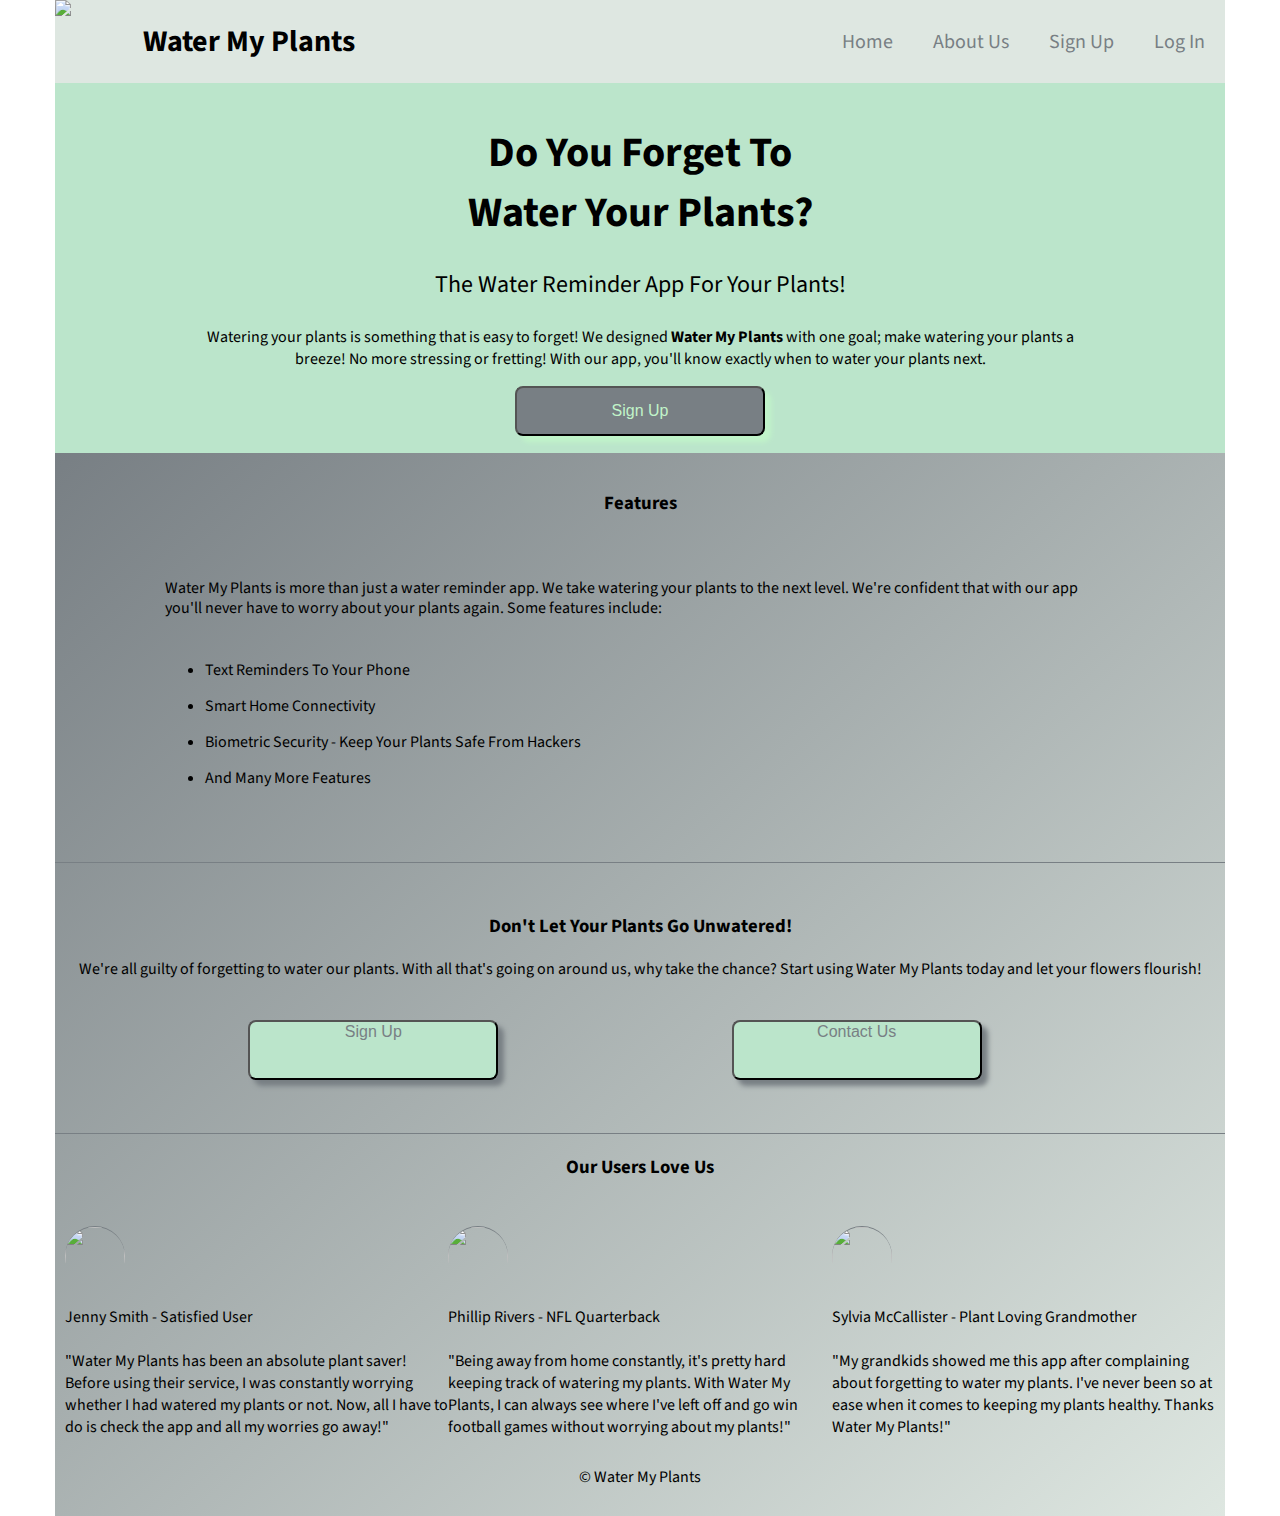
==== commit 2767e670: "Made Navbar functional to move on different screen sizes." ====
--- a/index.html
+++ b/index.html
@@ -17,11 +17,12 @@
 </head>
 
 <header>
-
+    
     <div class="flower-icon"><img src="https://img.icons8.com/cotton/64/000000/hand-planting.png"></div>
     <h1>Water My Plants</h1>
 
-    <img src="images/icons8-menu-26.png" class="menu-button" alt="">
+
+   <img src="images/icons8-menu-26.png" class="menu-button" alt="">
 
     <div class="menu">
         <ul>
@@ -120,8 +121,8 @@
 
         <section class="testimonials">
             <p class="review">
-                    <img src="/Users/mtrestman1/Lambda/Lambda H&CSS/WMP2-Landing-Page-UI-2/images/user1.jpg" class="users user1"
-                        alt=""> Jane Smith - Satisfied User <br> <br>
+                    <img src="/Users/mtrestman1/Lambda/Lambda H&CSS/WMP2-Landing-Page-UI-2/images/user4.jpg" class="users user1"
+                        alt=""> Jenny Smith - Satisfied User <br> <br>
                         "Water My Plants has been an absolute plant saver! Before using their service, I
                 was constantly worrying whether I had watered my plants or not. Now, all I have to do
                 is check the app and all my worries go away!"
@@ -141,7 +142,7 @@
             </p>
 
 
-            <p class="review"><img src="/Users/mtrestman1/Lambda/Lambda H&CSS/WMP2-Landing-Page-UI-2/images/user3.jpg" class="users user3"
+            <p class="review"><img src="https://imgur.com/OcgmSpK" class="users user3"
                 alt=""> Sylvia McCallister - Plant Loving Grandmother <br> <br>
                 "My grandkids showed me this app after complaining about forgetting to water my plants.
                 I've never been so at ease when it comes to keeping my plants healthy. Thanks Water My Plants!"
--- a/css/index.css
+++ b/css/index.css
@@ -13,15 +13,11 @@
 }
 header {
   display: flex;
+  justify-content: space-between;
   background-color: #dee7e1;
 }
 header h1 {
   font-size: 30px;
-}
-@media (min-width: 800px) {
-  header .menu-button {
-    margin-left: 600px;
-  }
 }
 @media (min-width: 800px) {
   header nav {
@@ -43,6 +39,10 @@
 }
 header .flower-icon {
   margin-right: 20px;
+}
+header .menu,
+header .menu-button {
+  margin-right: 5px;
 }
 @media (min-width: 800px) {
   header .menu,
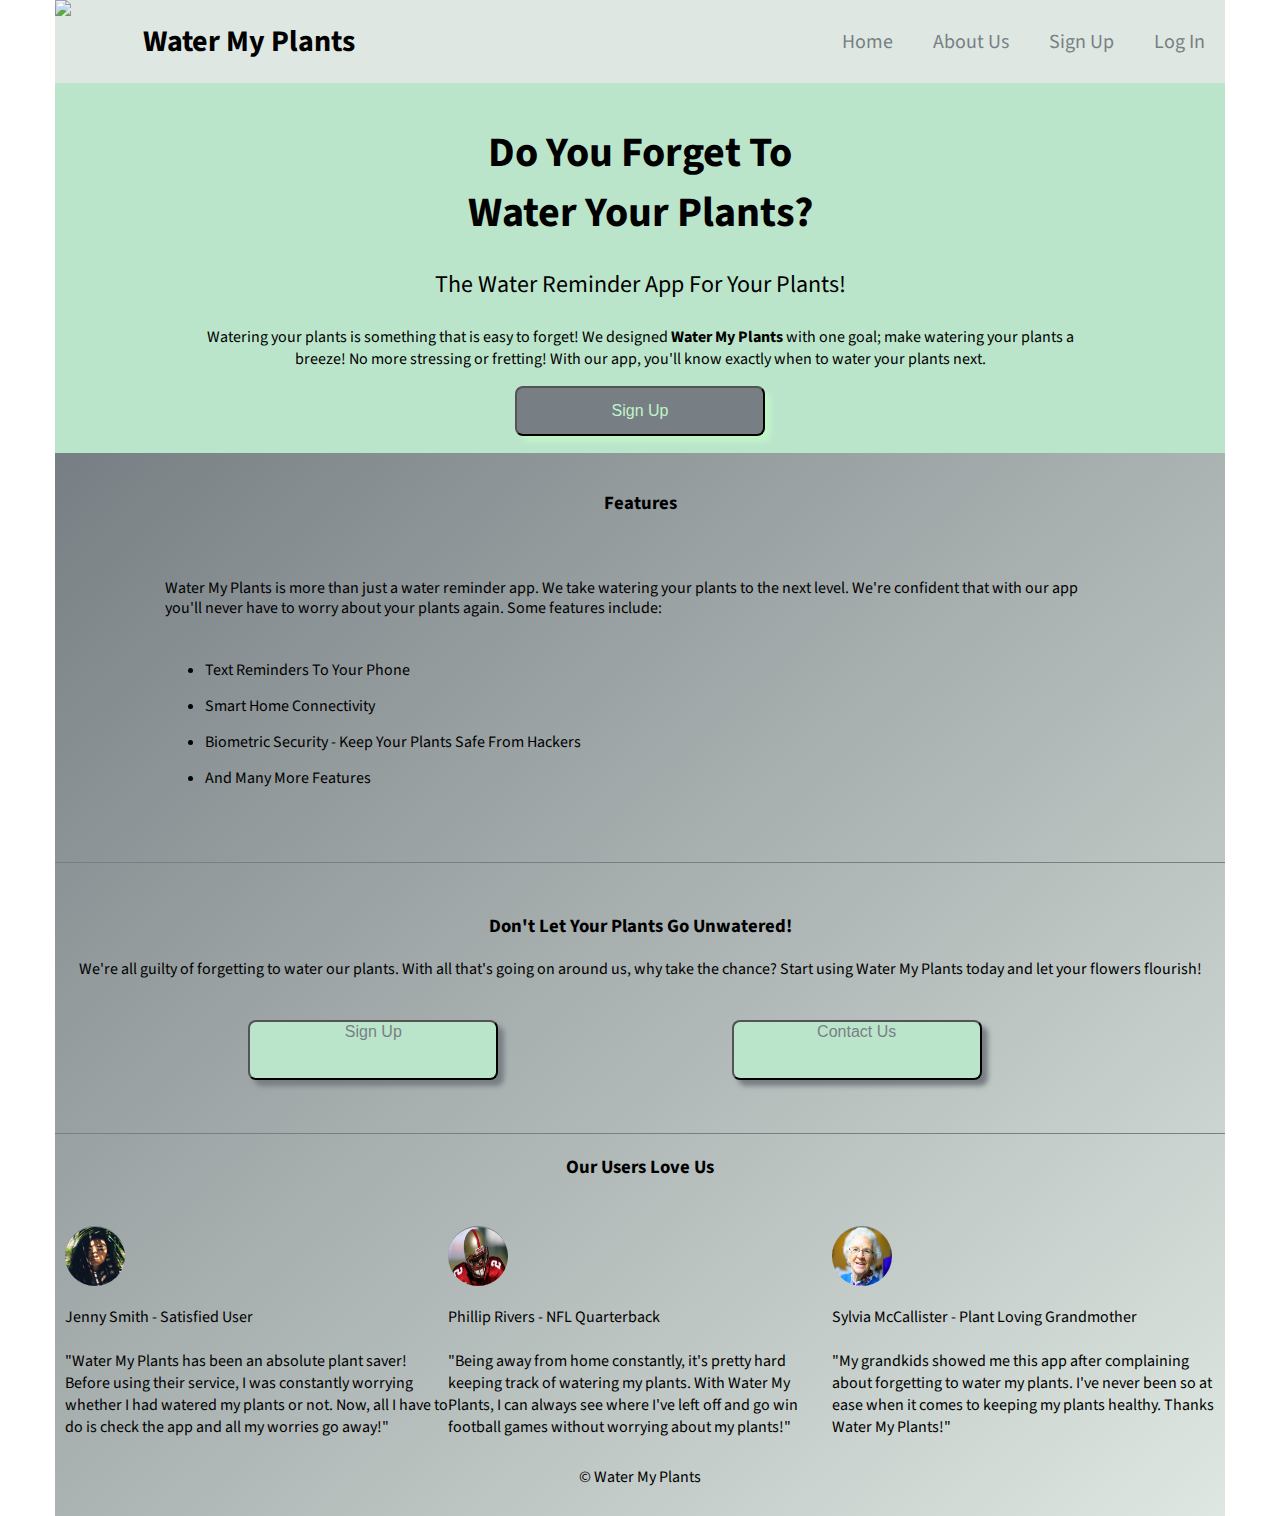
==== commit 634ab2fe: "Made Navbar functional to move on different screen sizes" ====
--- a/index.html
+++ b/index.html
@@ -121,7 +121,7 @@
 
         <section class="testimonials">
             <p class="review">
-                    <img src="/Users/mtrestman1/Lambda/Lambda H&CSS/WMP2-Landing-Page-UI-2/images/user4.jpg" class="users user1"
+                    <img src="images/user5.jpg" class="users user1"
                         alt=""> Jenny Smith - Satisfied User <br> <br>
                         "Water My Plants has been an absolute plant saver! Before using their service, I
                 was constantly worrying whether I had watered my plants or not. Now, all I have to do
@@ -131,7 +131,7 @@
             </p>
             <!-- <p>Jane Smith - Satisfied User</p> -->
 
-            <p class="review"><img src="/Users/mtrestman1/Lambda/Lambda H&CSS/WMP2-Landing-Page-UI-2/images/user2.jpg" class="users user2"
+            <p class="review"><img src="images/user6.jpg" class="users user2"
                 alt=""> Phillip Rivers - NFL Quarterback <br> <br>
                 "Being away from home constantly, it's pretty hard keeping track of watering my plants.
                 With Water My Plants, I can always see where I've left off and go win football games without worrying
@@ -142,7 +142,7 @@
             </p>
 
 
-            <p class="review"><img src="https://imgur.com/OcgmSpK" class="users user3"
+            <p class="review"><img src="images/user7.jpg" class="users user3"
                 alt=""> Sylvia McCallister - Plant Loving Grandmother <br> <br>
                 "My grandkids showed me this app after complaining about forgetting to water my plants.
                 I've never been so at ease when it comes to keeping my plants healthy. Thanks Water My Plants!"
